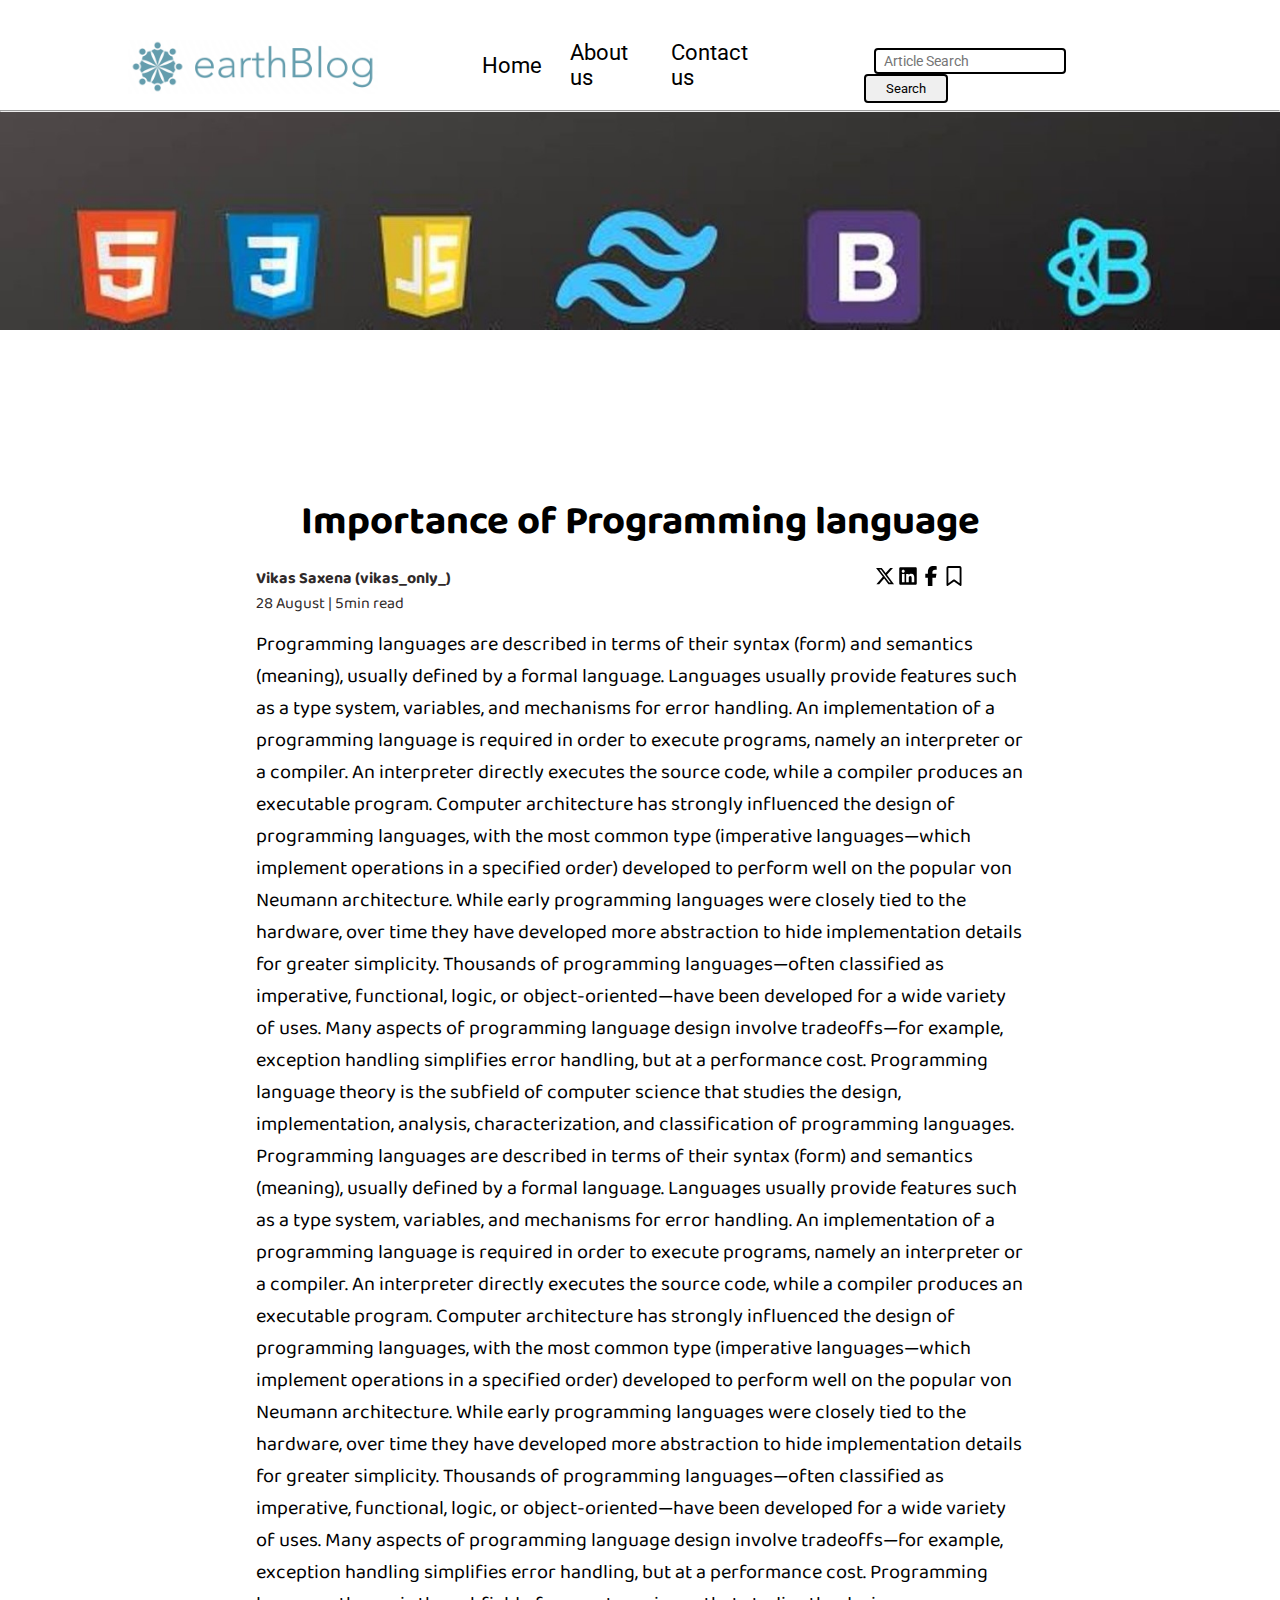
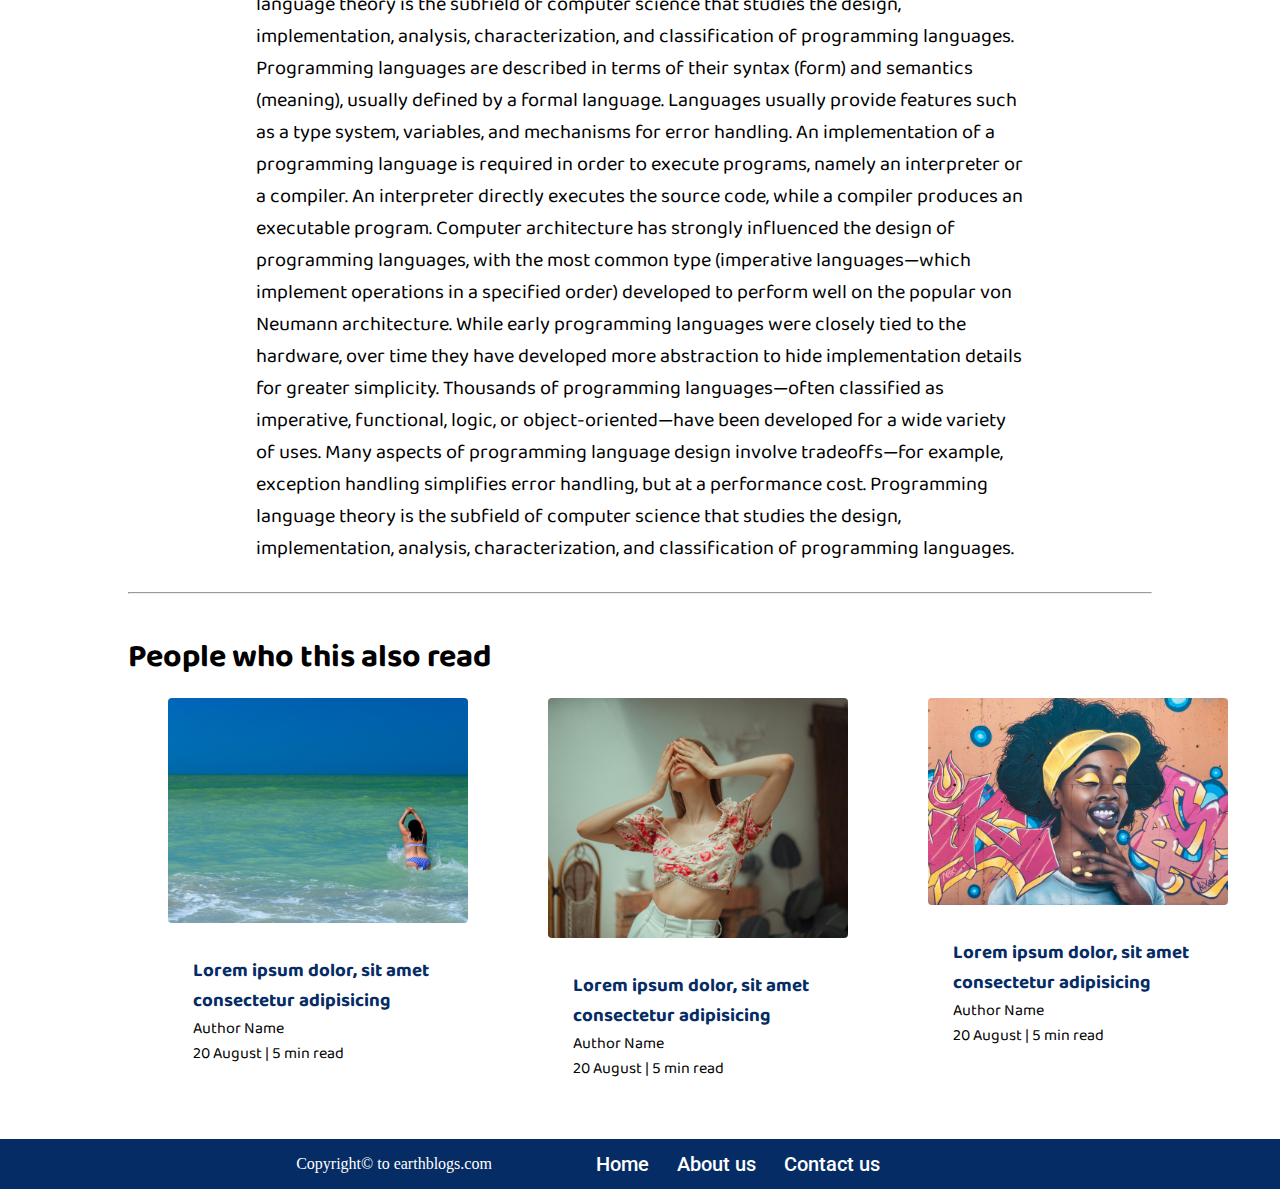
==== blogpost.html @ 77b28cca "adding new files" ====
<!DOCTYPE html>
<html lang="en">
  <head>
    <meta charset="UTF-8" />
    <meta name="viewport" content="width=device-width, initial-scale=1.0" />
    <link rel="stylesheet" href="css/blogposts.css" />
    <link rel="stylesheet" href="./css/utils.css" />
    <link rel="stylesheet" href="./css/style.css" />

    <title>EarthBlogs</title>
  </head>
  <body>
    <nav class="navigation max-width-1 m-auto">
      <div class="nav-left">
        <a href="/index.html">
          <span><img src="img/logo.png" alt="" /></span>
        </a>

        <ul>
          <li><a href="#">Home</a></li>
          <li><a href="#">About us</a></li>
          <li><a href="contact.html">Contact us</a></li>
        </ul>
      </div>
      <div class="nav-right">
        <form action="search.html" method="get">
          <input
            class="form-input"
            type="text"
            name="query"
            placeholder=" Article Search"
          />
          <button class="btn">Search</button>
        </form>
      </div>
    </nav>
    <hr />
    <div class="post-img">
      <img src="img/blogimg.jpg" alt="" />
    </div>

    <div class="blog-post-content max-width-2 m-auto">
      <h1>Importance of Programming language</h1>
      <div class="blog-post-meta">
        <div class="author-info">
          <div><b>Vikas Saxena (vikas_only_)</b></div>
          <div>28 August | 5min read</div></div>
        <div class="social">
          <a href="https://x.com" target="_blank"><img src="img/xlogo.svg" alt=""></a>
          <a href="https://www.linkedin.com" target="_blank"><img src="img/llogo.svg" alt=""></a>
          <a href="https://www.facebook.com" target="_blank"><img src="img/flogo.svg" alt=""></a>
          <a href="#"><img src="img/saveblank.svg" alt=""></a>
        </div>
      </div>
      <p>
        Programming languages are described in terms of their syntax (form) and
        semantics (meaning), usually defined by a formal language. Languages
        usually provide features such as a type system, variables, and
        mechanisms for error handling. An implementation of a programming
        language is required in order to execute programs, namely an interpreter
        or a compiler. An interpreter directly executes the source code, while a
        compiler produces an executable program. Computer architecture has
        strongly influenced the design of programming languages, with the most
        common type (imperative languages—which implement operations in a
        specified order) developed to perform well on the popular von Neumann
        architecture. While early programming languages were closely tied to the
        hardware, over time they have developed more abstraction to hide
        implementation details for greater simplicity. Thousands of programming
        languages—often classified as imperative, functional, logic, or
        object-oriented—have been developed for a wide variety of uses. Many
        aspects of programming language design involve tradeoffs—for example,
        exception handling simplifies error handling, but at a performance cost.
        Programming language theory is the subfield of computer science that
        studies the design, implementation, analysis, characterization, and
        classification of programming languages.
      </p>
      <p>
        Programming languages are described in terms of their syntax (form) and
        semantics (meaning), usually defined by a formal language. Languages
        usually provide features such as a type system, variables, and
        mechanisms for error handling. An implementation of a programming
        language is required in order to execute programs, namely an interpreter
        or a compiler. An interpreter directly executes the source code, while a
        compiler produces an executable program. Computer architecture has
        strongly influenced the design of programming languages, with the most
        common type (imperative languages—which implement operations in a
        specified order) developed to perform well on the popular von Neumann
        architecture. While early programming languages were closely tied to the
        hardware, over time they have developed more abstraction to hide
        implementation details for greater simplicity. Thousands of programming
        languages—often classified as imperative, functional, logic, or
        object-oriented—have been developed for a wide variety of uses. Many
        aspects of programming language design involve tradeoffs—for example,
        exception handling simplifies error handling, but at a performance cost.
        Programming language theory is the subfield of computer science that
        studies the design, implementation, analysis, characterization, and
        classification of programming languages.
      </p>
      <p>
        Programming languages are described in terms of their syntax (form) and
        semantics (meaning), usually defined by a formal language. Languages
        usually provide features such as a type system, variables, and
        mechanisms for error handling. An implementation of a programming
        language is required in order to execute programs, namely an interpreter
        or a compiler. An interpreter directly executes the source code, while a
        compiler produces an executable program. Computer architecture has
        strongly influenced the design of programming languages, with the most
        common type (imperative languages—which implement operations in a
        specified order) developed to perform well on the popular von Neumann
        architecture. While early programming languages were closely tied to the
        hardware, over time they have developed more abstraction to hide
        implementation details for greater simplicity. Thousands of programming
        languages—often classified as imperative, functional, logic, or
        object-oriented—have been developed for a wide variety of uses. Many
        aspects of programming language design involve tradeoffs—for example,
        exception handling simplifies error handling, but at a performance cost.
        Programming language theory is the subfield of computer science that
        studies the design, implementation, analysis, characterization, and
        classification of programming languages.
      </p>
    </div>
    <div class="max-width-1 m-auto"><hr /></div>
    <div class="home-articles max-width-1 m-auto font1">
      <h1>People who this also read</h1>
      <div class="row">
      <div class="home-article more-post">
        <div class="home-article-img">
          <img src="./img/p6.jpeg" alt="article" />
        </div>
        <div class="home-article-content">
          <a href="blogpost.html"
            ><h3>Lorem ipsum dolor, sit amet consectetur adipisicing</h3></a
          >
          <div>Author Name</div>
          <span>20 August | 5 min read</span>
        </div>
      </div>
      <div class="home-article more-post">
        <div class="home-article-img">
          <img src="./img/p4.jpeg" alt="article" />
        </div>
        <div class="home-article-content">
          <a href="blogpost.html"
            ><h3>Lorem ipsum dolor, sit amet consectetur adipisicing</h3></a
          >
          <div>Author Name</div>
          <span>20 August | 5 min read</span>
        </div>
      </div>
      <div class="home-article more-post">
        <div class="home-article-img">
          <img src="./img/p2.jpeg" alt="article" />
        </div>
        <div class="home-article-content">
          <a href="blogpost.html"
            ><h3>Lorem ipsum dolor, sit amet consectetur adipisicing</h3></a
          >
          <div>Author Name</div>
          <span>20 August | 5 min read</span>
        </div>
      </div>
    </div>
    </div>

    <div class="footer">
      <p>Copyright&copy to earthblogs.com</p>
      <ul>
        <li><a href="#">Home</a></li>
        <li><a href="#">About us</a></li>
        <li><a href="contact.html">Contact us</a></li>
      </ul>
    </div>
    <script src="./javascript/script.js"></script>
  </body>
</html>
---- css/blogposts.css ----
.post-img {
  height: 350px;
  overflow: hidden;
}
.post-img img {
  width: 100%;
  opacity: 1;
}
.blog-post-content{
  /* background: red; */
  padding:8px;
  font-family: var(--font1);
}
.blog-post-content h1{
  text-align: center;
  font-size: 40px;
}
.blog-post-content p{
font-size: 20px;
}
.row{
  display:flex;
}
.more-post{
 flex-direction: column;
 align-items: center;
}
.blog-post-meta{
  display:flex;
  justify-content: space-between;
}
.author-info{
  margin: 12px 0;
}
.author-info div{
  color:rgb(47, 42, 42);
  font-family: var(--font1);
} 
.social{
  margin:12px 0;
  padding-right:60px;
}
.social img{
  width:20px;
  height:20px;
}
---- css/utils.css ----
@import url("https://fonts.googleapis.com/css2?family=Baloo+2:wght@400..800&family=Roboto:ital,wght@0,100;0,300;0,400;0,500;0,700;0,900;1,100;1,300;1,400;1,500;1,700;1,900&display=swap");
:root {
  --main-bg-color: #052c65;
  --font1: "Baloo 2", sans-serif;
  --font2: "Roboto", sans-serif;
}
.font1{ 
  font-family: var(--font1);
}
.font2{
  font-family: var(--font2); 
}
.max-width-1 {
  width: 80vw;
}
.max-width-2 {
  width: 60vw;
}
.m-auto {
  margin: auto;
  margin-top:20px;
}
.btn {
  padding: 5px 20px;
  border: 2px solid black;
  border-radius: 4px;
  font-family: var(--font2);
  cursor: pointer;
  transition: all 0.3s ease-in-out;
}
.btn:hover{
  color:white;
  background-color: var(--main-bg-color);
}
.form-input {
  font-family: var(--font2);
  padding: 3px 5px;
  font-size: 14px;
  border: 2px solid black;
  border-radius: 4px;
  margin: 0 10px;
}

.form-box input, textarea{
  height: 30px;
  font-size: 16px;
  width:44vw;
  padding:2px 8px;
  margin:8px 0;
  font-family: var(--font1);
  border: 1px solid var(--main-bg-color);
  border-radius: 10px;
}
.my-1{
  margin-top:32px;
  margin-bottom:32px;
}
.center{
  text-align: center;
}
---- css/style.css ----
* {
  margin: 0;
  padding: 0;
}
.navigation {
  padding-top: 20px;
  margin-top: 20px;
  font-family: var(--font1);
  height: 70px;
  display: flex;
  justify-content: space-between;
  align-items: center;
}
.nav-left {
  display: flex;
}
.nav-left span {
  height: 45px;
  margin-bottom: 10px;
}
.nav-left span img {
  width: 250px;
}
.nav-left ul {
  display: flex;
  align-items: center;
  margin: 0 90px;
  padding-bottom: 20px;
}
.nav-left ul li {
  list-style: none;
  margin: 0 14px;
  font-size: 22px;
  font-family: var(--font2);
}
.nav-left ul li a {
  color: black;
  text-decoration: none;
  border-bottom: 2px solid transparent;
}
.nav-left ul li a:hover {
  color: var(--main-bg-color);
  border-bottom: 2px solid var(--main-bg-color);
  font-weight: 600;
}
.content {
  margin-top: 20px;
  margin-bottom: 20px;
  /* background-color: #C4DFE6; */
  height: 395px;
  display: flex;
  position: relative;
}
.content::after {
  content: "";
  background-image: url("../img/1.jpeg");
  position: absolute;
  width: 100%;
  height: inherit;
  opacity: 0.15;
  border-radius: 10px;
}
.content-left {
  font-family: var(--font1);
  padding: 50px;
  display: flex;
  justify-content: center;
  flex-direction: column;
  z-index: 1;
}
.content-right {
  padding-right: 20px;
  display: flex;
  justify-content: center;
  align-items: center;
}
.content-right img {
  height: 300px;

  border: 2px solid var(--main-bg-color);
  border-radius: 200px;
}
.home-articles {
  padding: 18px;
  margin-top: 20px;
  position: relative;
}
.year-box {
  position: absolute;
  width: 244px;
  height: 200px;
  /* background:red; */
  right: 100px;
  top: 20px;
  font-size: 18px;
  font-family: var(--font1);
}
.year-box div {
  margin: 12px 0;
}
.home-article {
  display: flex;
  padding: 15px 40px;
}
.home-article img {
  width: 300px;
  border-radius: 4px;
}
.home-article-content {
  align-self: center;
  padding: 25px;
}
.home-article-content a {
  text-decoration: none;
  color: var(--main-bg-color);
}
.footer {
  color: white;
  height: 50px;
  background-color: var(--main-bg-color);
  display: flex;
  justify-content: center;
  align-items: center;
}
.footer ul {
  display: flex;
  align-items: center;
  margin: 0 90px;
}
.footer ul li {
  list-style: none;
  margin: 0 14px;
  font-size: 20px;
  font-weight: 500;
  font-family: var(--font2);
}
.footer ul li a {
  color: white;
  text-decoration: none;
  border-bottom: 2px solid transparent;
}
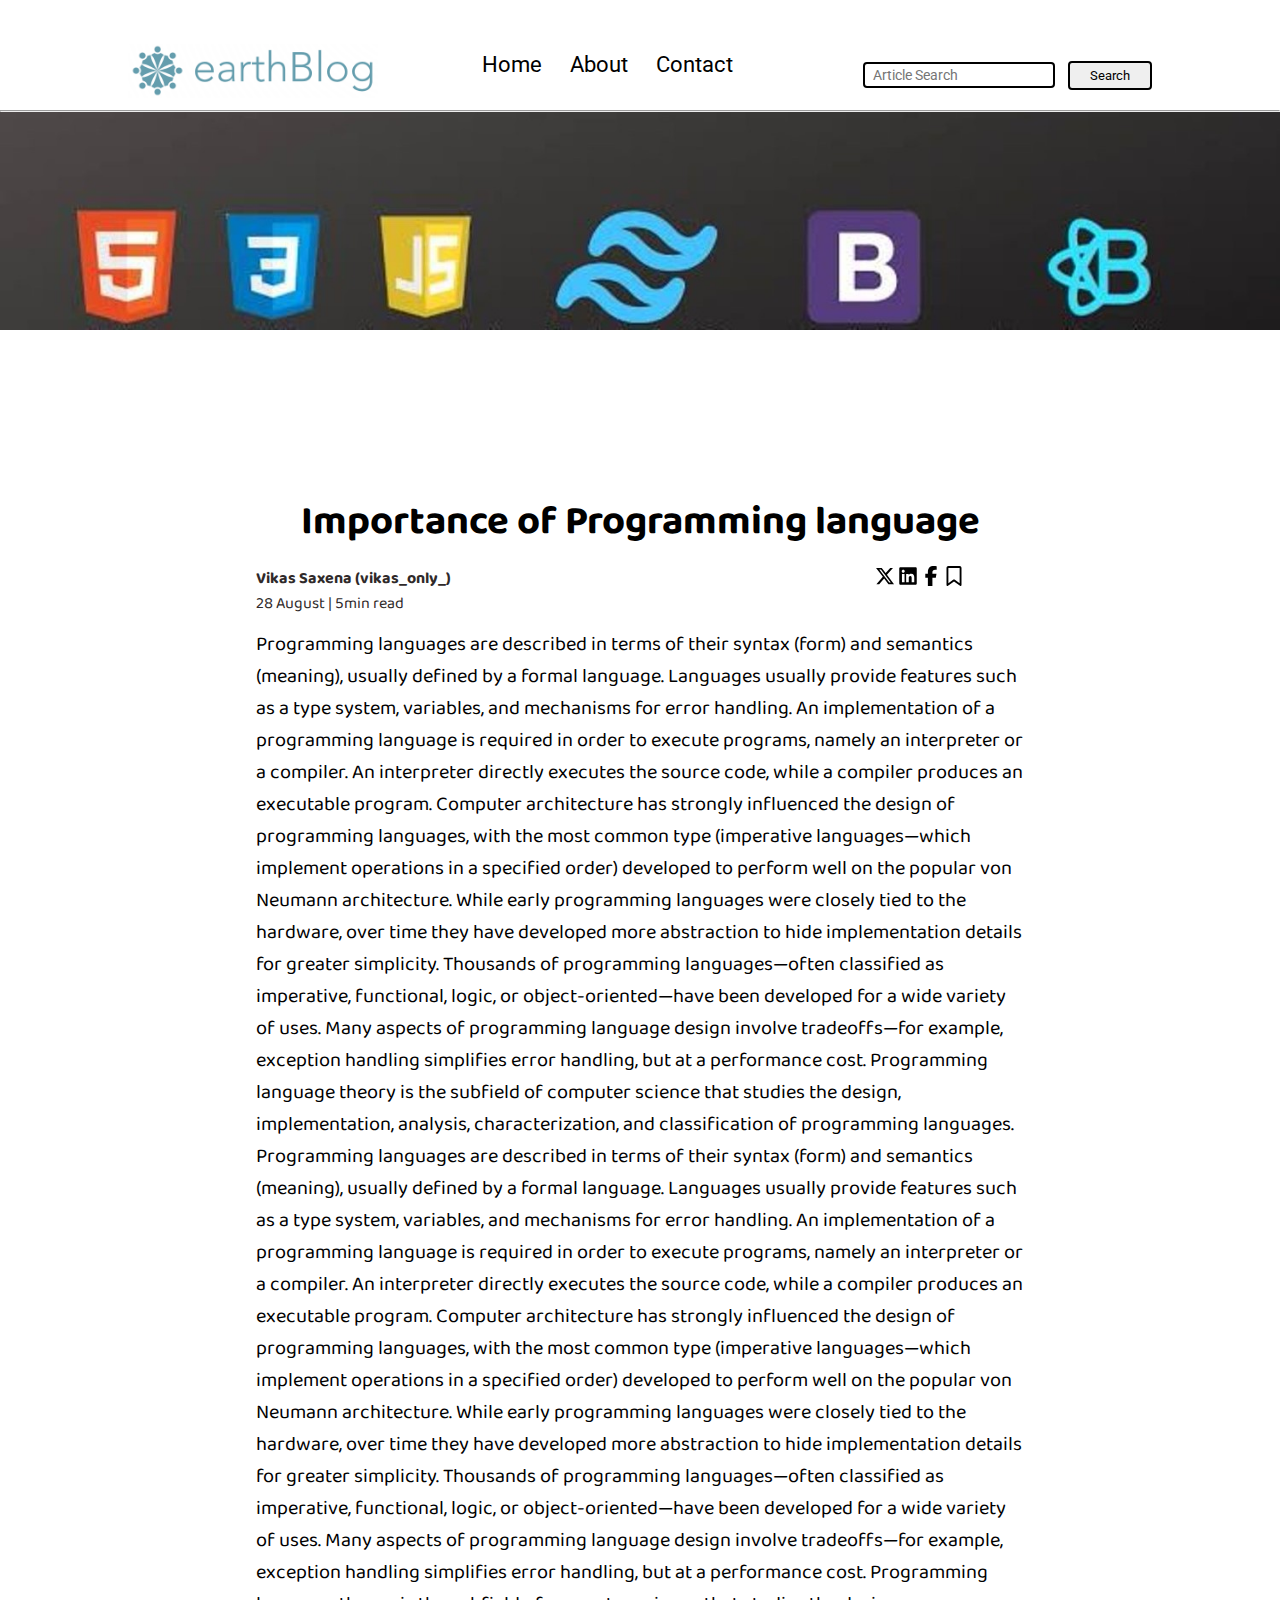
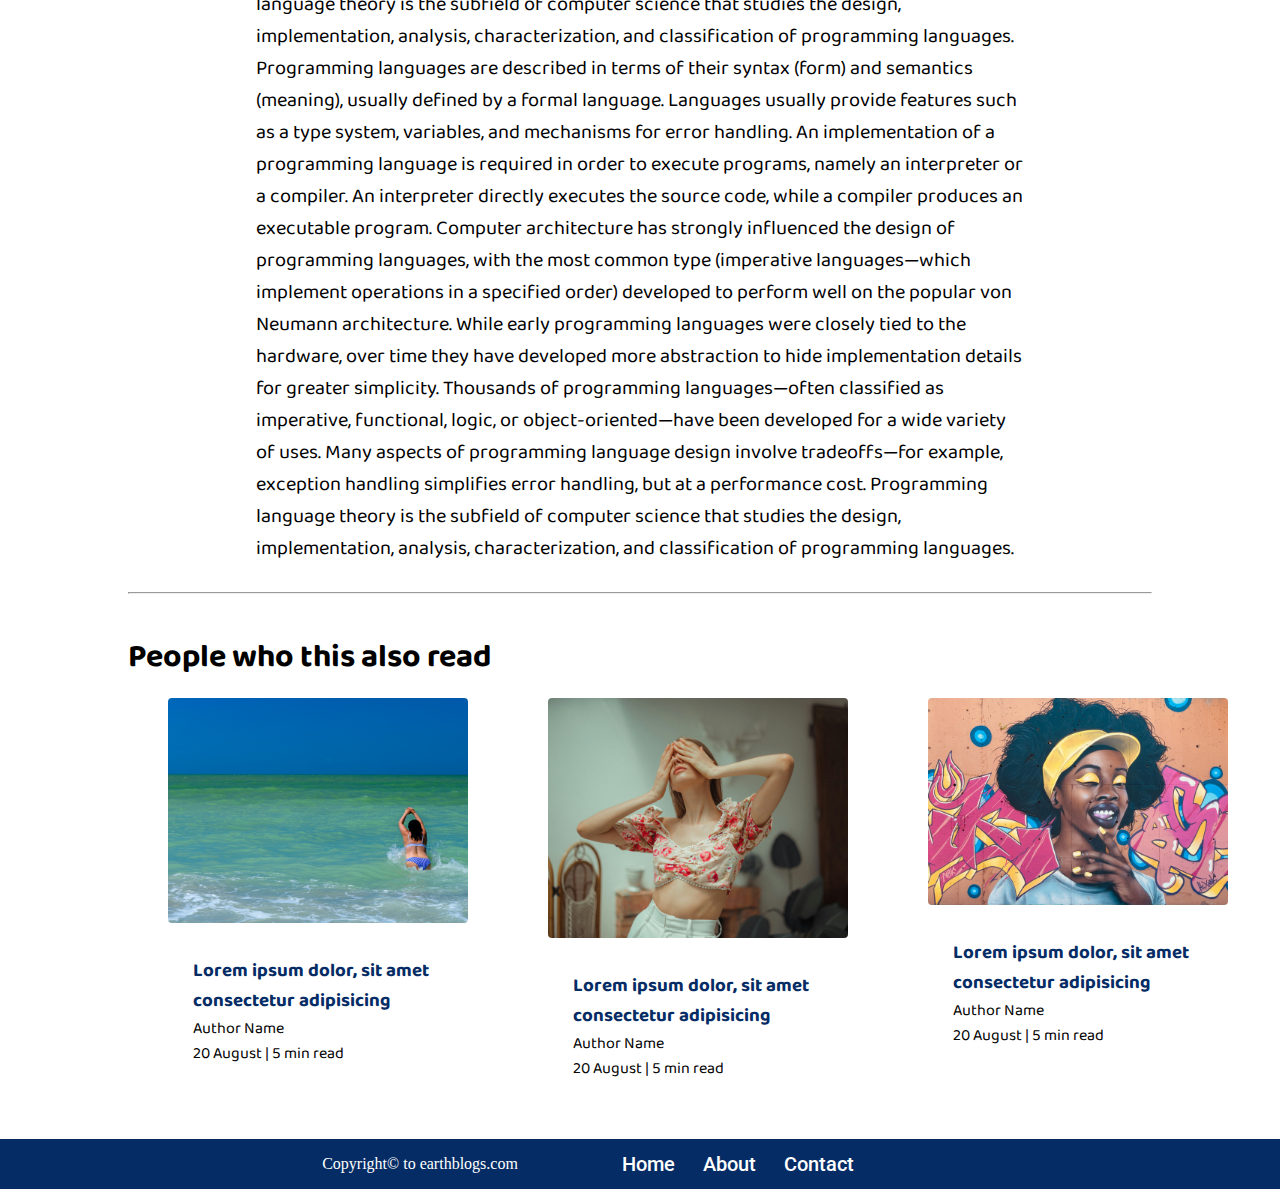
==== commit ac7fff74: "some link changes" ====
--- a/blogpost.html
+++ b/blogpost.html
@@ -6,6 +6,7 @@
     <link rel="stylesheet" href="css/blogposts.css" />
     <link rel="stylesheet" href="./css/utils.css" />
     <link rel="stylesheet" href="./css/style.css" />
+    <link rel="stylesheet" href="./css/mobile.css" />
 
     <title>EarthBlogs</title>
   </head>
@@ -17,9 +18,9 @@
         </a>
 
         <ul>
-          <li><a href="#">Home</a></li>
-          <li><a href="#">About us</a></li>
-          <li><a href="contact.html">Contact us</a></li>
+          <li><a href="/index.html">Home</a></li>
+          <li><a href="#">About</a></li>
+          <li><a href="/contact.html">Contact</a></li>
         </ul>
       </div>
       <div class="nav-right">
@@ -166,8 +167,8 @@
       <p>Copyright&copy to earthblogs.com</p>
       <ul>
         <li><a href="#">Home</a></li>
-        <li><a href="#">About us</a></li>
-        <li><a href="contact.html">Contact us</a></li>
+        <li><a href="#">About</a></li>
+        <li><a href="contact.html">Contact</a></li>
       </ul>
     </div>
     <script src="./javascript/script.js"></script>
